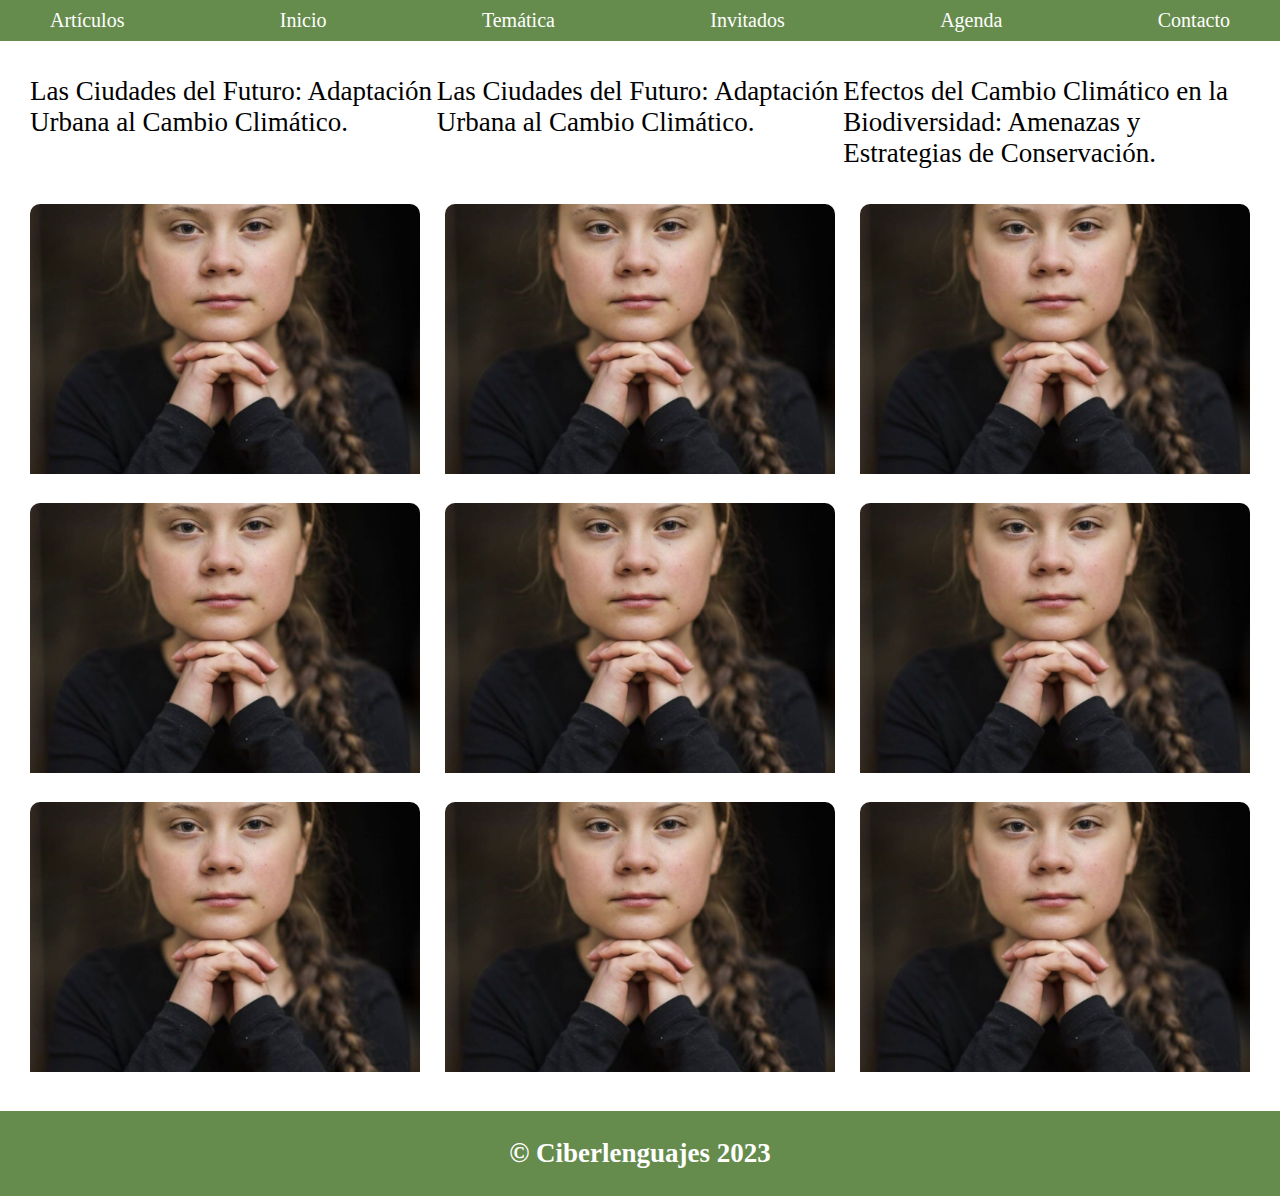
==== articles.html @ 19777c74 "First version" ====
<!DOCTYPE html>
<html lang="en">
  <head>
    <meta charset="UTF-8" />
    <meta name="viewport" content="width=device-width, initial-scale=1.0" />
    <link rel="stylesheet" href="style/style.css" />
    <title>Cambio Climático</title>
  </head>
  <body>
    <header>
      <nav class="navbar">
        <div class="nav__item">
          <a href="articles.html">Artículos</a>
        </div>
        <div class="nav__item">
          <a href="index.html">Inicio</a>
        </div>
        <div class="nav__item">
          <a href="thematic.html">Temática</a>
        </div>
        <div class="nav__item">
          <a href="#">Invitados</a>
        </div>
        <div class="nav__item">
          <a href="#">Agenda</a>
        </div>
        <div class="nav__item">
          <a href="#">Contacto</a>
        </div>
      </nav>
    </header>

    <section class="types">
      <div class="type--item">
        <p>Las Ciudades del Futuro: Adaptación Urbana al Cambio Climático.</p>
      </div>

      <div class="type--item">
        <p>Las Ciudades del Futuro: Adaptación Urbana al Cambio Climático.</p>
      </div>

      <div class="type--item">
        <p>
          Efectos del Cambio Climático en la Biodiversidad: Amenazas y
          Estrategias de Conservación.
        </p>
      </div>
    </section>

    <section class="articles">
      
      <div class="article--item">
        <img class="image" src="/img/Greta Thunberg.jpg" alt="Imagen" />
      </div>

      <div class="article--item">
        <img class="image" src="/img/Greta Thunberg.jpg" alt="Imagen" />
      </div>

      <div class="article--item">
        <img class="image" src="/img/Greta Thunberg.jpg" alt="Imagen" />
      </div>

      <div class="article--item">
        <img class="image" src="/img/Greta Thunberg.jpg" alt="Imagen" />
      </div>

      <div class="article--item">
        <img class="image" src="/img/Greta Thunberg.jpg" alt="Imagen" />
      </div>

      <div class="article--item">
        <img class="image" src="/img/Greta Thunberg.jpg" alt="Imagen" />
      </div>

      <div class="article--item">
        <img class="image" src="/img/Greta Thunberg.jpg" alt="Imagen" />
      </div>

      <div class="article--item">
        <img class="image" src="/img/Greta Thunberg.jpg" alt="Imagen" />
      </div>

      <div class="article--item">
        <img class="image" src="/img/Greta Thunberg.jpg" alt="Imagen" />
      </div>
    </section>
  </body>
  <footer class="footer">
    <p class="footer__title">&copy; Ciberlenguajes 2023</p>
  </footer>
</html>
---- style/style.css ----
* {
    margin: 0;
    padding: 0;
    box-sizing: border-box;

}

.navbar {
    background-color: #668c4d;
    display: flex;
    flex-direction: column;
    align-items: center;
    justify-content: space-between;
    padding: 30px;
}

.navbar a {
    color: white;
    text-decoration: none;
    font-size: 20px;

}

.navbar .nav__item {
    padding: 9px 0;
}

.hero {
    display: flex;
    background-image: url(../img/Fondo\ bosque.jpg);
    height: 350px;
    justify-content: center;
    align-items: center;
}

.card {
    background-color: rgba(102, 140, 77, 0.5);
    color: white;
    text-align: center;
    padding: 45px 25px;
    border-radius: 17px;
}

.events {
    display: flex;
    flex-direction: column;
    align-items: center;
    gap: 40px;
    margin-bottom: 20px;
}

.events img {
    width: 270px;
}

.button__event {
    background-color: #668c4d;
    padding: 21px 7px;
    border-radius: 17px;
    cursor: pointer;

}

.button__item {
    color: white;
    text-decoration: none;
    padding: 17px 20px;
}

.guests {

    display: flex;
    flex-direction: column;
    align-items: center;
    background-color: #FFFFE0;
    gap: 20px;
}

.guest-container {
    margin: 0 auto;
    display: flex;
    flex-direction: column;
    align-items: center;
}

.guest__title {
    font-size: 40px;
    padding: 40px 0;
}

.card__guest {
    width: 370px;
    height: 370px;
    background-color: #ffffff;
    border-radius: 10px;
    box-shadow: 0 2px 4px rgba(0, 0, 0, 0.2);
    margin-bottom: 20px;

}

.image {
    width: 100%;
    height: 270px;
    object-fit: cover;
    border-radius: 10px 10px 0 0;
}

.card__guest--description {

    text-align: center;
    font-size: 18px;
    padding: 10px 0;
}

.footer {
    background-color: #668c4d;
    padding: 27px 0;
}

.footer__title {
    font-weight: 900;
    font-size: 27px;
    text-align: center;
    color: white;
}

@media (min-width: 992px) {
    .navbar {
        flex-direction: row;
        justify-content: space-between;
        padding: 0 50px;
    }

    .events {
        flex-direction: row;
        justify-content: space-evenly;
        padding: 0 50px;
    }

    .guests {
        padding-top: 30px;
        display: grid;
        grid-template-columns: repeat(3, 1fr);
    }

    .guest-container {
        display: grid;
        grid-template-columns: repeat(2, 1fr);
        gap: 20px;
    }
}

.types {
    margin: 0 30px;
    margin-top: 35px;
    font-size: 27px;
    display: grid;
    grid-template-columns: repeat(3, 1fr);
}

.articles{

    margin: 0 30px;
    margin-top: 35px;
    margin-bottom: 35px;
    display: grid;
    grid-template-columns: repeat(3, 1fr);
    grid-template-rows: repeat(3, 1fr);
    gap: 25px;

}
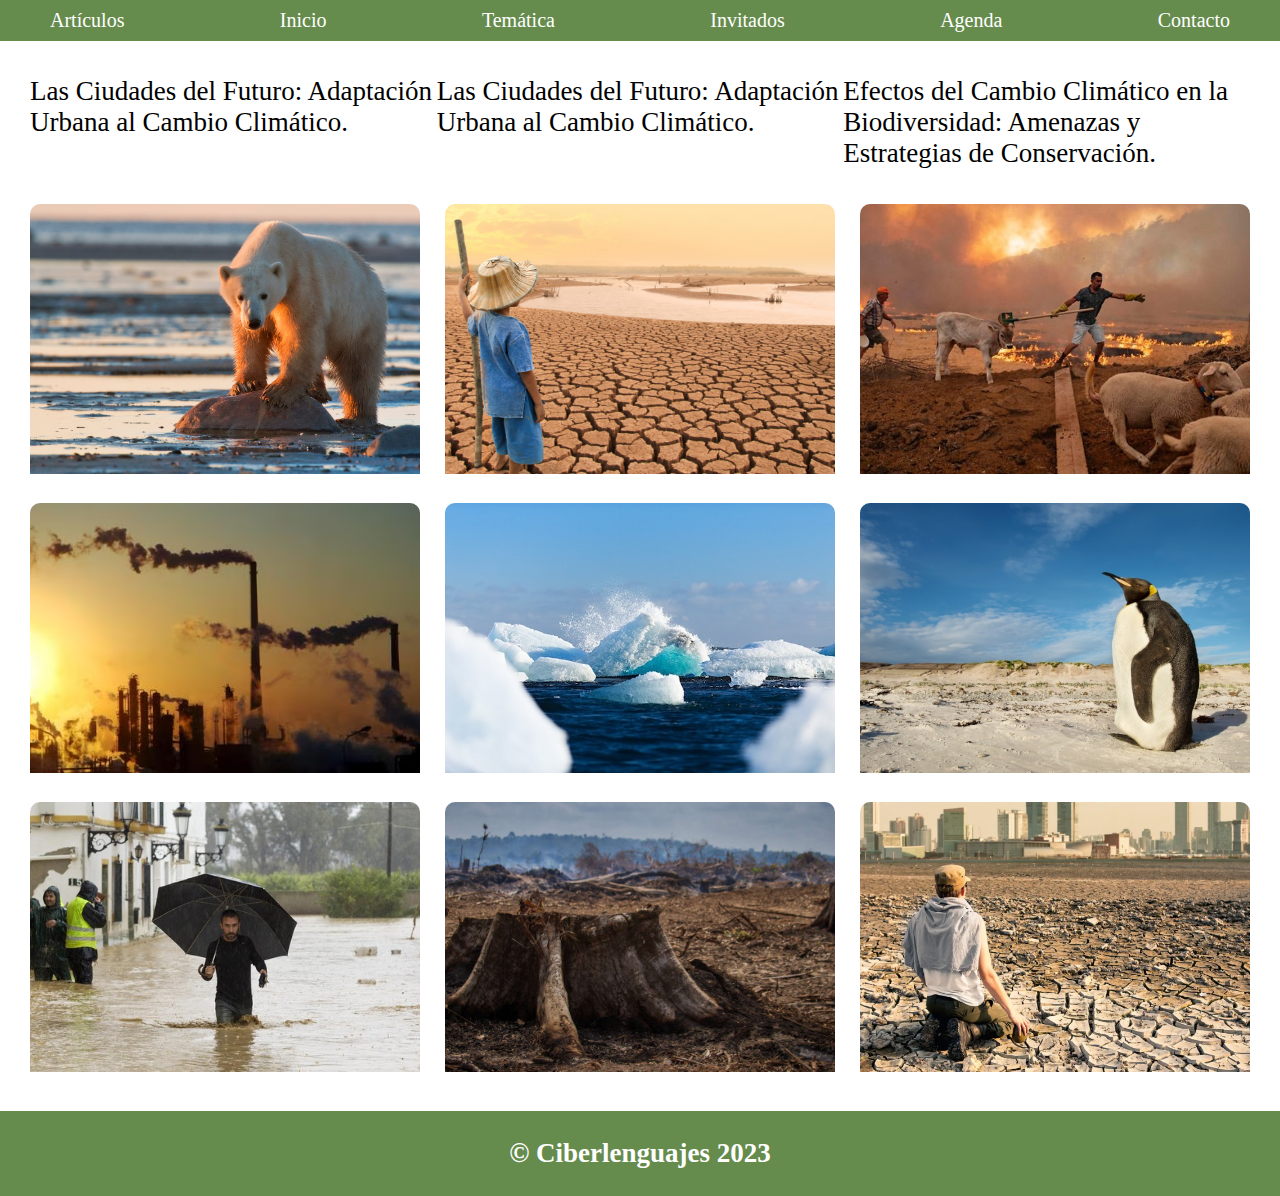
==== commit e82c96fc: "cambio de imagenes" ====
--- a/articles.html
+++ b/articles.html
@@ -50,39 +50,39 @@
     <section class="articles">
       
       <div class="article--item">
-        <img class="image" src="/img/Greta Thunberg.jpg" alt="Imagen" />
+        <img class="image" src="/img/Osopolar.png" alt="Imagen" />
       </div>
 
       <div class="article--item">
-        <img class="image" src="/img/Greta Thunberg.jpg" alt="Imagen" />
+        <img class="image" src="/img/sequia.png" alt="Imagen" />
       </div>
 
       <div class="article--item">
-        <img class="image" src="/img/Greta Thunberg.jpg" alt="Imagen" />
+        <img class="image" src="/img/incendio.png" alt="Imagen" />
       </div>
 
       <div class="article--item">
-        <img class="image" src="/img/Greta Thunberg.jpg" alt="Imagen" />
+        <img class="image" src="/img/contaminacion.png" alt="Imagen" />
       </div>
 
       <div class="article--item">
-        <img class="image" src="/img/Greta Thunberg.jpg" alt="Imagen" />
+        <img class="image" src="/img/derretido.png" alt="Imagen" />
       </div>
 
       <div class="article--item">
-        <img class="image" src="/img/Greta Thunberg.jpg" alt="Imagen" />
+        <img class="image" src="/img/pinguino.png" alt="Imagen" />
       </div>
 
       <div class="article--item">
-        <img class="image" src="/img/Greta Thunberg.jpg" alt="Imagen" />
+        <img class="image" src="/img/lluvia.png" alt="Imagen" />
       </div>
 
       <div class="article--item">
-        <img class="image" src="/img/Greta Thunberg.jpg" alt="Imagen" />
+        <img class="image" src="/img/Tala.png" alt="Imagen" />
       </div>
 
       <div class="article--item">
-        <img class="image" src="/img/Greta Thunberg.jpg" alt="Imagen" />
+        <img class="image" src="/img/hombresequia.png" alt="Imagen" />
       </div>
     </section>
   </body>
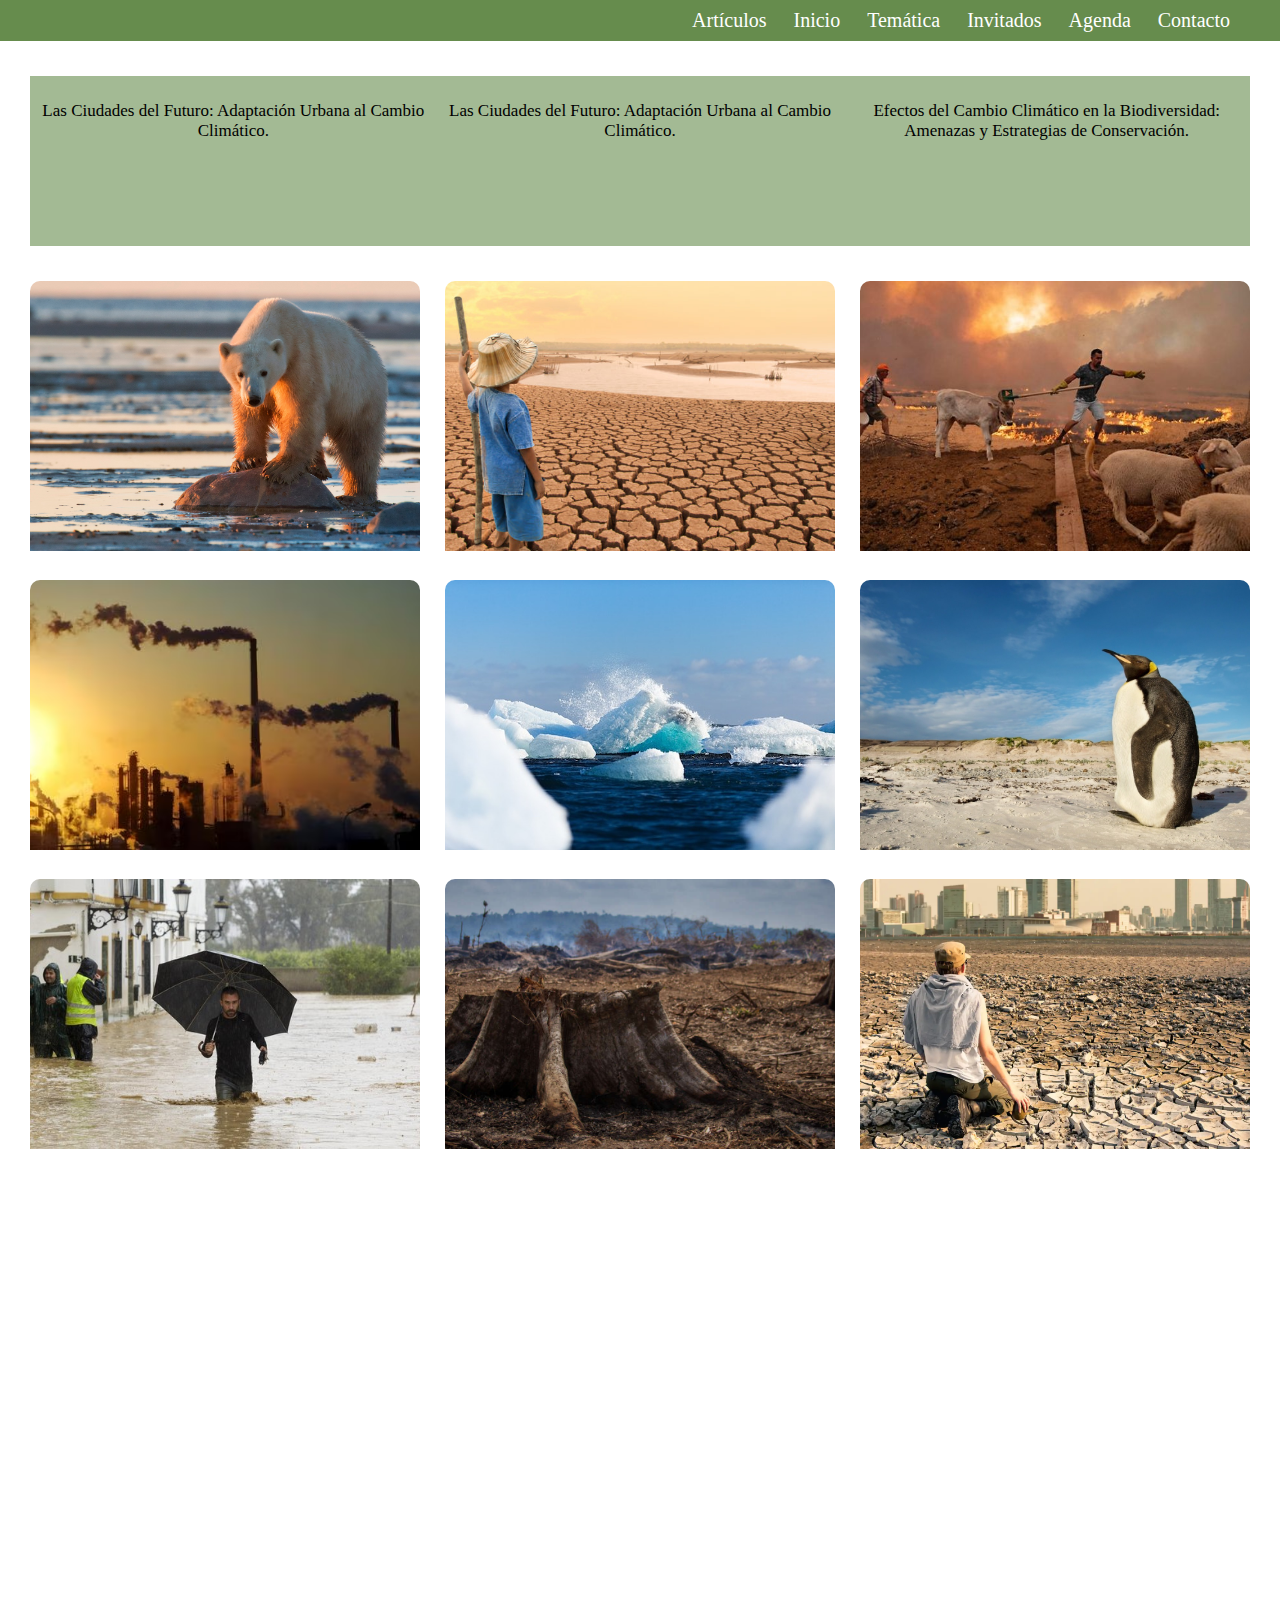
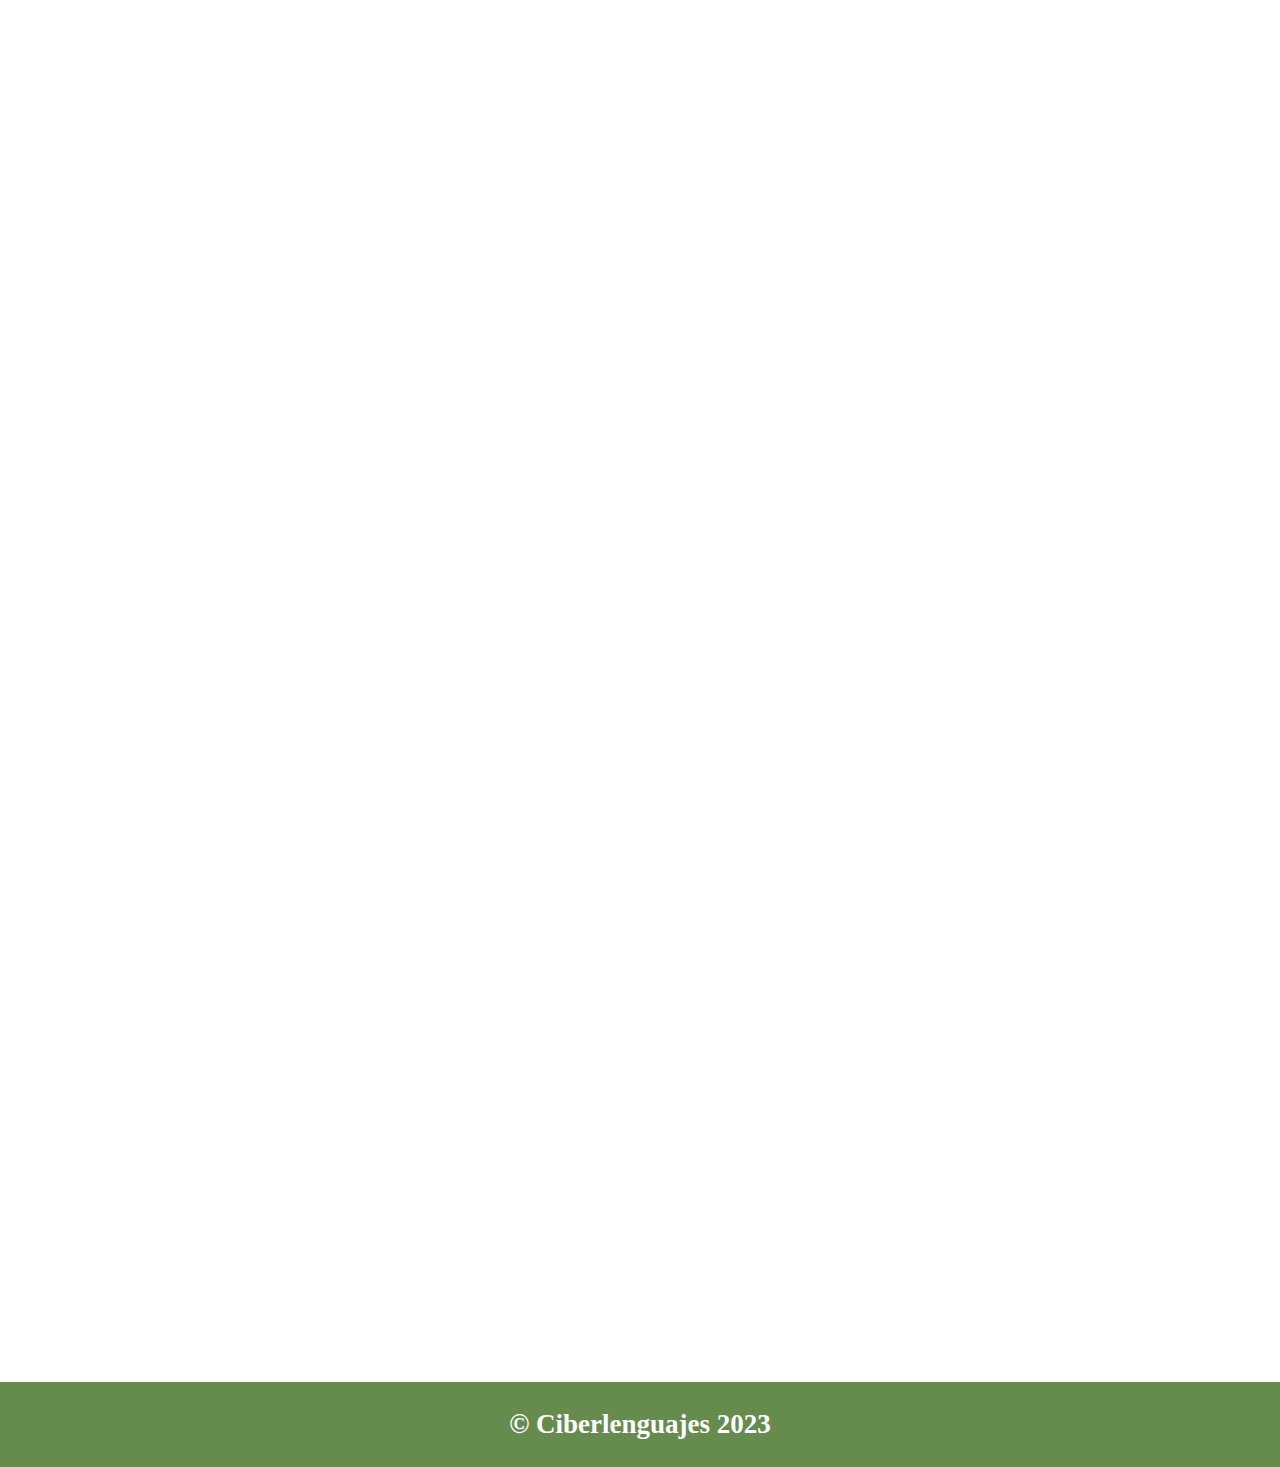
==== commit 4ba68cfb: "fix bugs" ====
--- a/articles.html
+++ b/articles.html
@@ -3,6 +3,7 @@
   <head>
     <meta charset="UTF-8" />
     <meta name="viewport" content="width=device-width, initial-scale=1.0" />
+    <link rel="stylesheet" href="https://cdn.jsdelivr.net/npm/bootstrap-icons@1.11.1/font/bootstrap-icons.css">
     <link rel="stylesheet" href="style/style.css" />
     <title>Cambio Climático</title>
   </head>
@@ -50,39 +51,39 @@
     <section class="articles">
       
       <div class="article--item">
-        <img class="image" src="/img/Osopolar.png" alt="Imagen" />
+        <img class="image" src="img/Osopolar.png" alt="Imagen" />
       </div>
 
       <div class="article--item">
-        <img class="image" src="/img/sequia.png" alt="Imagen" />
+        <img class="image" src="img/sequia.png" alt="Imagen" />
       </div>
 
       <div class="article--item">
-        <img class="image" src="/img/incendio.png" alt="Imagen" />
+        <img class="image" src="img/incendio.png" alt="Imagen" />
       </div>
 
       <div class="article--item">
-        <img class="image" src="/img/contaminacion.png" alt="Imagen" />
+        <img class="image" src="img/contaminacion.png" alt="Imagen" />
       </div>
 
       <div class="article--item">
-        <img class="image" src="/img/derretido.png" alt="Imagen" />
+        <img class="image" src="img/derretido.png" alt="Imagen" />
       </div>
 
       <div class="article--item">
-        <img class="image" src="/img/pinguino.png" alt="Imagen" />
+        <img class="image" src="img/pinguino.png" alt="Imagen" />
       </div>
 
       <div class="article--item">
-        <img class="image" src="/img/lluvia.png" alt="Imagen" />
+        <img class="image" src="img/lluvia.png" alt="Imagen" />
       </div>
 
       <div class="article--item">
-        <img class="image" src="/img/Tala.png" alt="Imagen" />
+        <img class="image" src="img/Tala.png" alt="Imagen" />
       </div>
 
       <div class="article--item">
-        <img class="image" src="/img/hombresequia.png" alt="Imagen" />
+        <img class="image" src="img/hombresequia.png" alt="Imagen" />
       </div>
     </section>
   </body>
--- a/style/style.css
+++ b/style/style.css
@@ -25,6 +25,10 @@
     padding: 9px 0;
 }
 
+.hamburguer{
+width: 30px;
+}
+
 .hero {
     display: flex;
     background-image: url(../img/Fondo\ bosque.jpg);
@@ -47,6 +51,43 @@
     align-items: center;
     gap: 40px;
     margin-bottom: 20px;
+}
+
+.event__item {
+    display: flex;
+    flex-direction: column;
+}
+
+.u-image {
+    margin-bottom: 47px;
+}
+
+.event__item--title {
+    font-size: 30px;
+    margin: 20px;
+    text-align: center;
+    color: #a3ba94;
+}
+
+.event__item--title--ea {
+    color: #000000;
+    text-align: center;
+}
+
+
+.event-item-image-container {
+    display: flex;
+    flex-direction: column;
+    justify-content: center;
+
+}
+
+.event__item--date {
+    font-size: 20px;
+    font-weight: 900;
+    color: #ffffff;
+    background-color: #a3ba94;
+    padding: 25px 17px;
 }
 
 .events img {
@@ -72,7 +113,7 @@
     display: flex;
     flex-direction: column;
     align-items: center;
-    background-color: #FFFFE0;
+    background-image: url(../img/FondoAdo.png);
     gap: 20px;
 }
 
@@ -127,7 +168,8 @@
 @media (min-width: 992px) {
     .navbar {
         flex-direction: row;
-        justify-content: space-between;
+        justify-content: flex-end;
+        gap: 27px;
         padding: 0 50px;
     }
 
@@ -137,6 +179,18 @@
         padding: 0 50px;
     }
 
+    .event-item-image-container {
+        display: flex;
+        flex-direction: row;
+        justify-content: center;
+    }
+
+    .event-item-image-container .onu-image{
+       
+        width: 270px;
+        height: 120px;
+    }
+
     .guests {
         padding-top: 30px;
         display: grid;
@@ -148,25 +202,43 @@
         grid-template-columns: repeat(2, 1fr);
         gap: 20px;
     }
+    .types {
+        margin: 0 30px;
+        margin-top: 35px;
+        font-size: 27px;
+        display: grid;
+        grid-template-columns: repeat(3, 1fr);
+    }
+    .articles {
+
+        margin: 0 30px;
+        margin-top: 35px;
+        margin-bottom: 35px;
+        display: grid;
+        grid-template-columns: repeat(3, 1fr);
+        grid-template-rows: repeat(3, 1fr);
+        gap: 25px;
+    
+    }
 }
 
 .types {
-    margin: 0 30px;
-    margin-top: 35px;
-    font-size: 27px;
-    display: grid;
-    grid-template-columns: repeat(3, 1fr);
-}
-
-.articles{
+    grid-template-rows: repeat(3, 1fr);
+    text-align: center;
+    background-color: #a3ba94;
+    font-size: 17px;
+    padding: 25px 0;
+}
+
+
+
+.articles {
 
     margin: 0 30px;
     margin-top: 35px;
     margin-bottom: 35px;
     display: grid;
-    grid-template-columns: repeat(3, 1fr);
-    grid-template-rows: repeat(3, 1fr);
+    grid-template-rows: repeat(9, 1fr);
     gap: 25px;
 
-}
-
+}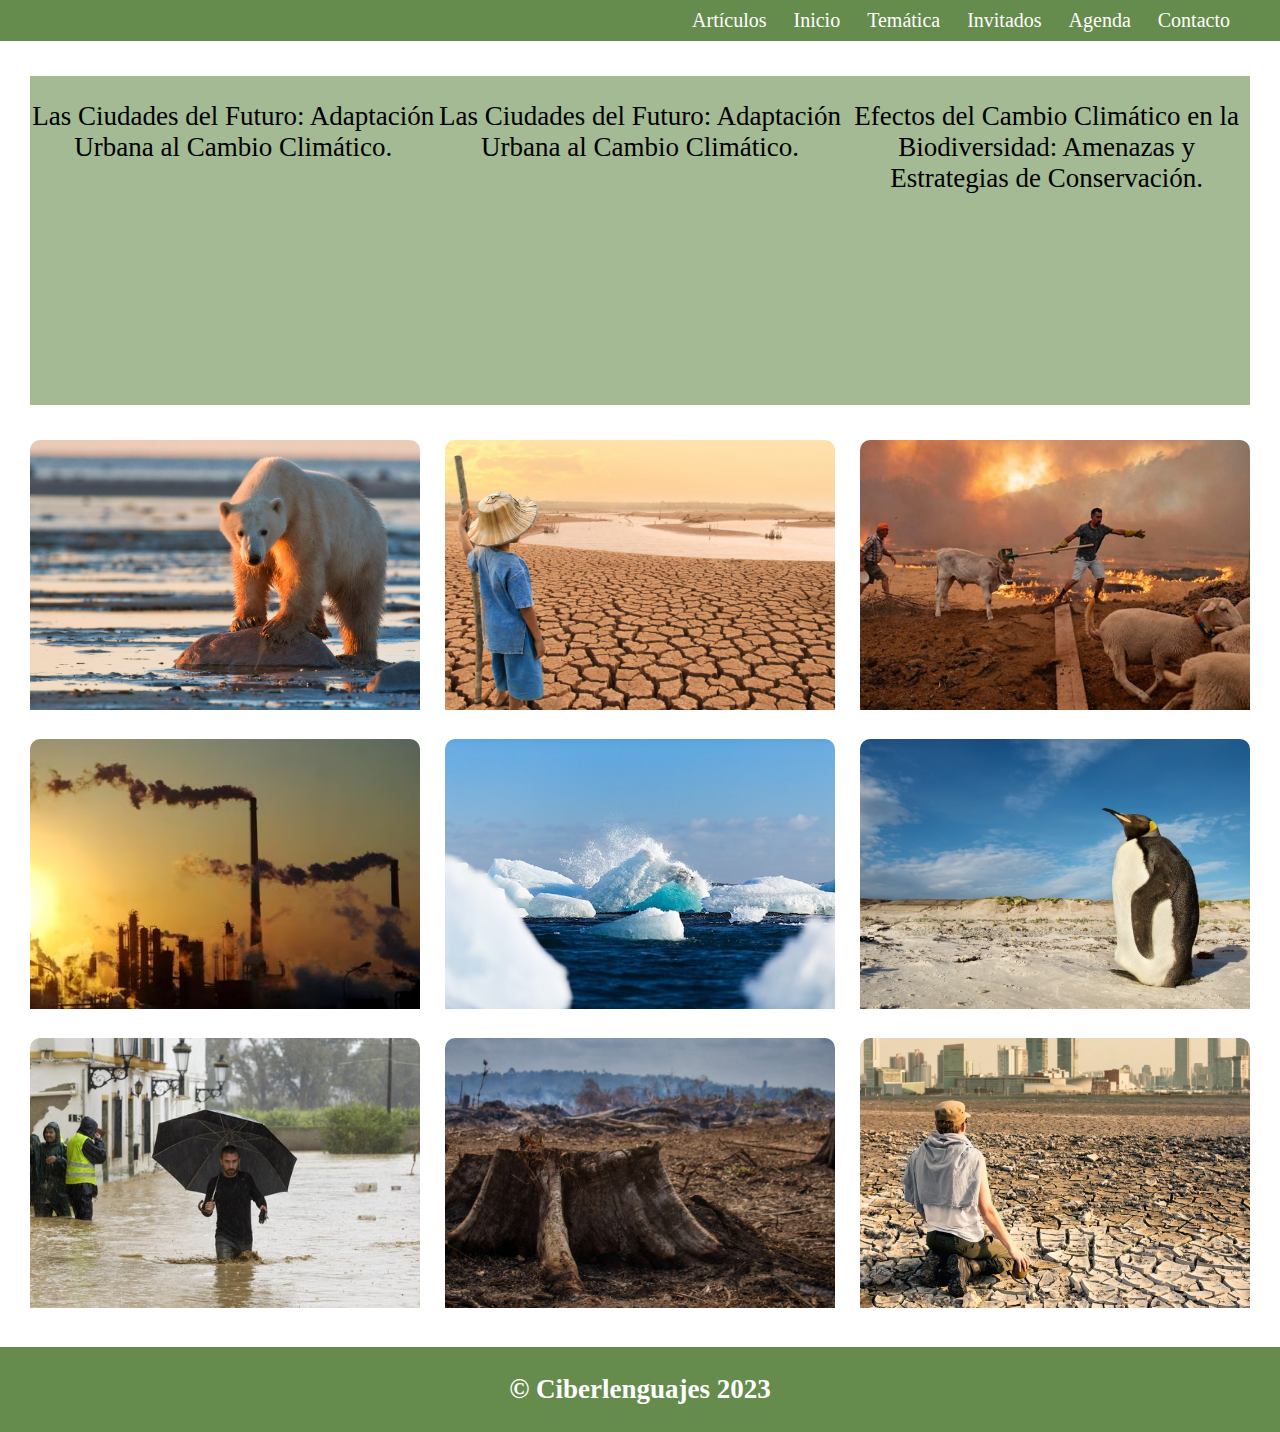
==== commit ac8ca312: "fix article" ====
--- a/articles.html
+++ b/articles.html
@@ -90,4 +90,4 @@
   <footer class="footer">
     <p class="footer__title">&copy; Ciberlenguajes 2023</p>
   </footer>
-</html>
+</html>--- a/style/style.css
+++ b/style/style.css
@@ -165,6 +165,28 @@
     color: white;
 }
 
+
+.types {
+    grid-template-rows: repeat(3, 1fr);
+    text-align: center;
+    background-color: #a3ba94;
+    font-size: 17px;
+    padding: 25px 0;
+}
+
+
+
+.articles {
+
+    margin: 0 30px;
+    margin-top: 35px;
+    margin-bottom: 35px;
+    display: grid;
+    grid-template-rows: repeat(9, 1fr);
+    gap: 25px;
+
+}
+
 @media (min-width: 992px) {
     .navbar {
         flex-direction: row;
@@ -183,6 +205,9 @@
         display: flex;
         flex-direction: row;
         justify-content: center;
+        align-items: center;
+        column-gap: 70px;
+        margin-top: 50px;
     }
 
     .event-item-image-container .onu-image{
@@ -192,9 +217,11 @@
     }
 
     .guests {
-        padding-top: 30px;
+
         display: grid;
-        grid-template-columns: repeat(3, 1fr);
+        grid-template-rows: repeat(1, 1fr);
+        justify-content: center;
+        text-align: center;
     }
 
     .guest-container {
@@ -211,34 +238,9 @@
     }
     .articles {
 
-        margin: 0 30px;
-        margin-top: 35px;
-        margin-bottom: 35px;
-        display: grid;
         grid-template-columns: repeat(3, 1fr);
         grid-template-rows: repeat(3, 1fr);
         gap: 25px;
     
     }
-}
-
-.types {
-    grid-template-rows: repeat(3, 1fr);
-    text-align: center;
-    background-color: #a3ba94;
-    font-size: 17px;
-    padding: 25px 0;
-}
-
-
-
-.articles {
-
-    margin: 0 30px;
-    margin-top: 35px;
-    margin-bottom: 35px;
-    display: grid;
-    grid-template-rows: repeat(9, 1fr);
-    gap: 25px;
-
 }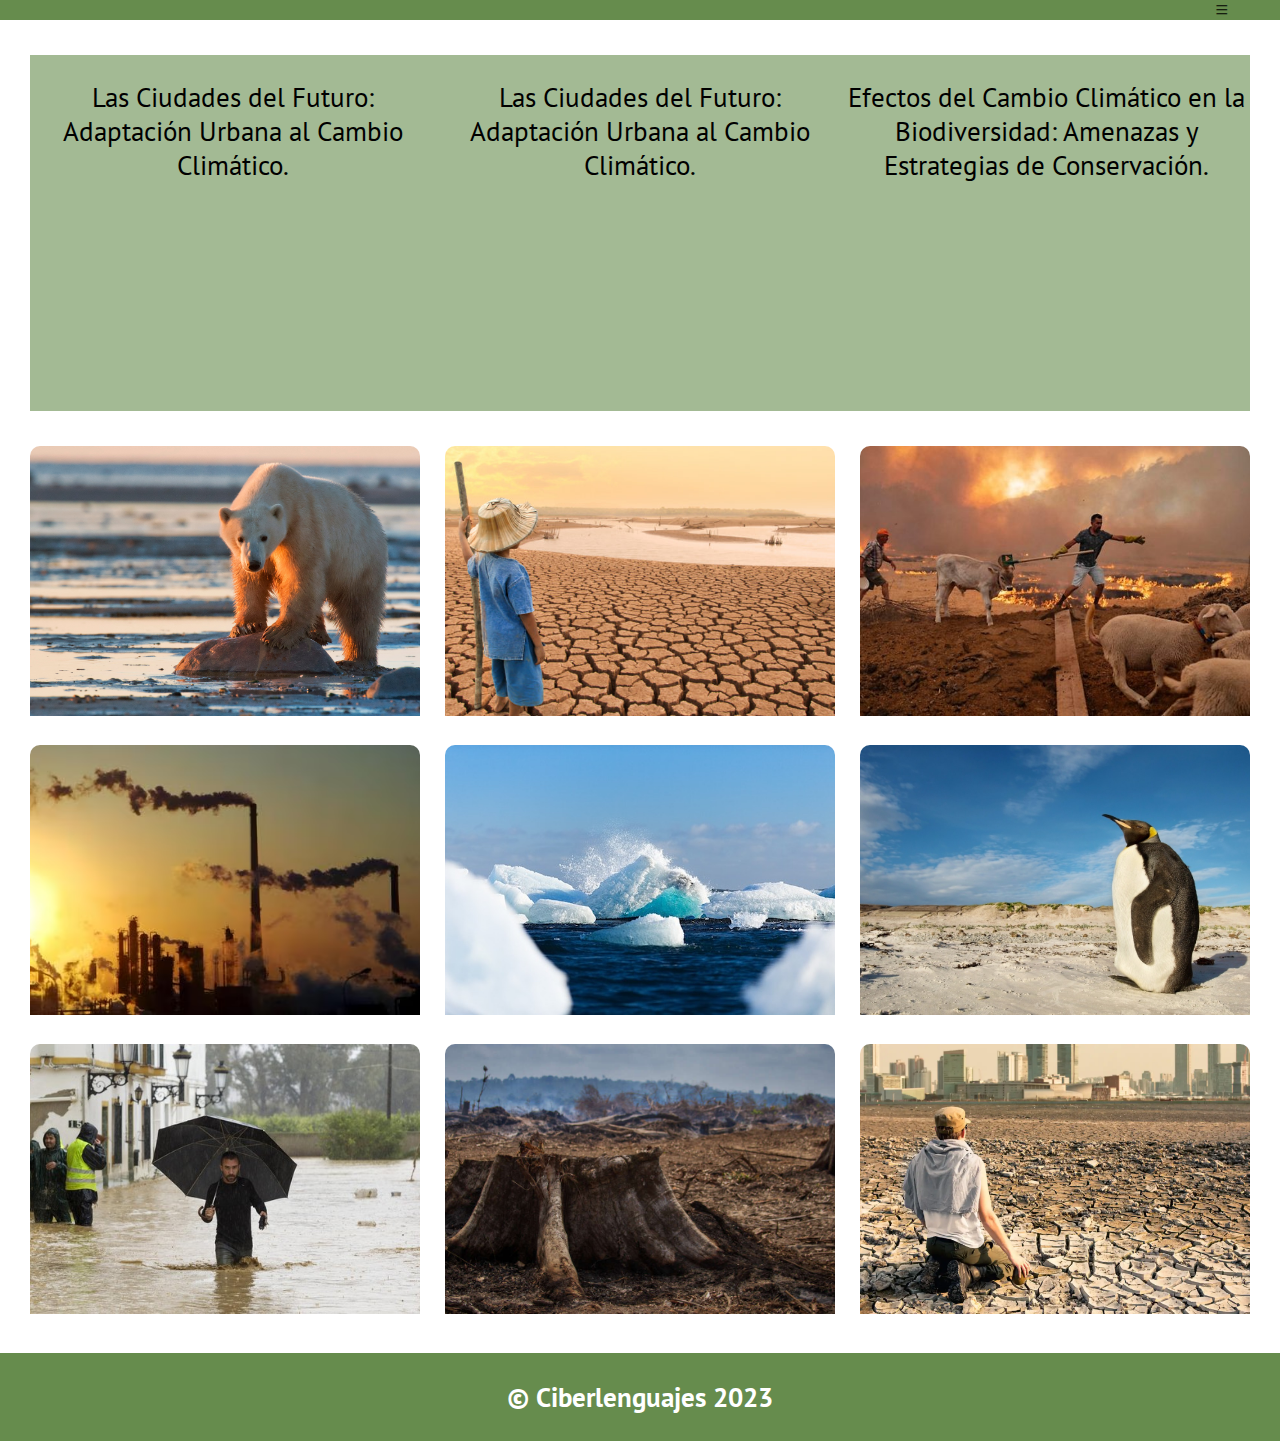
==== commit 671a3ff6: "create haburguer" ====
--- a/articles.html
+++ b/articles.html
@@ -4,29 +4,40 @@
     <meta charset="UTF-8" />
     <meta name="viewport" content="width=device-width, initial-scale=1.0" />
     <link rel="stylesheet" href="https://cdn.jsdelivr.net/npm/bootstrap-icons@1.11.1/font/bootstrap-icons.css">
+    <link rel="preconnect" href="https://fonts.googleapis.com">
+<link rel="preconnect" href="https://fonts.gstatic.com" crossorigin>
+<link href="https://fonts.googleapis.com/css2?family=PT+Sans&display=swap" rel="stylesheet">
     <link rel="stylesheet" href="style/style.css" />
     <title>Cambio Climático</title>
   </head>
   <body>
     <header>
       <nav class="navbar">
-        <div class="nav__item">
-          <a href="articles.html">Artículos</a>
+        <div id="navController" class="navbar-items close">
+          <div class="nav__item">
+            <a href="articles.html">Artículos</a>
+          </div>
+          <div class="nav__item">
+            <a href="index.html">Inicio</a>
+          </div>
+          <div class="nav__item">
+            <a href="thematic.html">Temática</a>
+          </div>
+          <div class="nav__item">
+            <a href="#">Invitados</a>
+          </div>
+          <div class="nav__item">
+            <a href="#">Agenda</a>
+          </div>
+          <div class="nav__item">
+            <a href="#">Contacto</a>
+          </div>
+  
         </div>
-        <div class="nav__item">
-          <a href="index.html">Inicio</a>
-        </div>
-        <div class="nav__item">
-          <a href="thematic.html">Temática</a>
-        </div>
-        <div class="nav__item">
-          <a href="#">Invitados</a>
-        </div>
-        <div class="nav__item">
-          <a href="#">Agenda</a>
-        </div>
-        <div class="nav__item">
-          <a href="#">Contacto</a>
+       
+        <div class="nav__item--hamburguer">
+          <i id="pauli" class="bi bi-list hamburguer"></i>
+          
         </div>
       </nav>
     </header>
@@ -86,6 +97,7 @@
         <img class="image" src="img/hombresequia.png" alt="Imagen" />
       </div>
     </section>
+    <script src="js/index.js"></script>
   </body>
   <footer class="footer">
     <p class="footer__title">&copy; Ciberlenguajes 2023</p>
--- a/style/style.css
+++ b/style/style.css
@@ -4,13 +4,15 @@
     box-sizing: border-box;
 
 }
-
+html{
+    font-family: 'PT Sans', sans-serif; 
+}
 .navbar {
     background-color: #668c4d;
     display: flex;
     flex-direction: column;
-    align-items: center;
-    justify-content: space-between;
+    align-items: flex-end;
+    justify-content: center;
     padding: 30px;
 }
 
@@ -19,6 +21,13 @@
     text-decoration: none;
     font-size: 20px;
 
+}
+.open{
+    visibility: visible;
+}
+
+.close {
+    display: none;
 }
 
 .navbar .nav__item {
@@ -45,6 +54,11 @@
     border-radius: 17px;
 }
 
+.card__title {
+    font-size: 40px;
+    font-weight: 900;
+}
+
 .events {
     display: flex;
     flex-direction: column;
@@ -63,10 +77,11 @@
 }
 
 .event__item--title {
-    font-size: 30px;
+    font-size: 50px;
     margin: 20px;
     text-align: center;
     color: #a3ba94;
+    font-weight: 900;
 }
 
 .event__item--title--ea {
@@ -83,7 +98,7 @@
 }
 
 .event__item--date {
-    font-size: 20px;
+    font-size: 30px;
     font-weight: 900;
     color: #ffffff;
     background-color: #a3ba94;
@@ -96,10 +111,15 @@
 
 .button__event {
     background-color: #668c4d;
-    padding: 21px 7px;
+    padding: 8px 8px;
     border-radius: 17px;
     cursor: pointer;
-
+    font-size: 25px;
+
+}
+
+.button__event:hover {
+background-color: #a3ba94;
 }
 
 .button__item {
@@ -126,7 +146,9 @@
 
 .guest__title {
     font-size: 40px;
-    padding: 40px 0;
+    padding: 20px 25px;
+    background-color: #a3ba94;
+    color: #ffffff;
 }
 
 .card__guest {
@@ -194,6 +216,9 @@
         gap: 27px;
         padding: 0 50px;
     }
+.navController {
+   flex-direction: row;
+}
 
     .events {
         flex-direction: row;
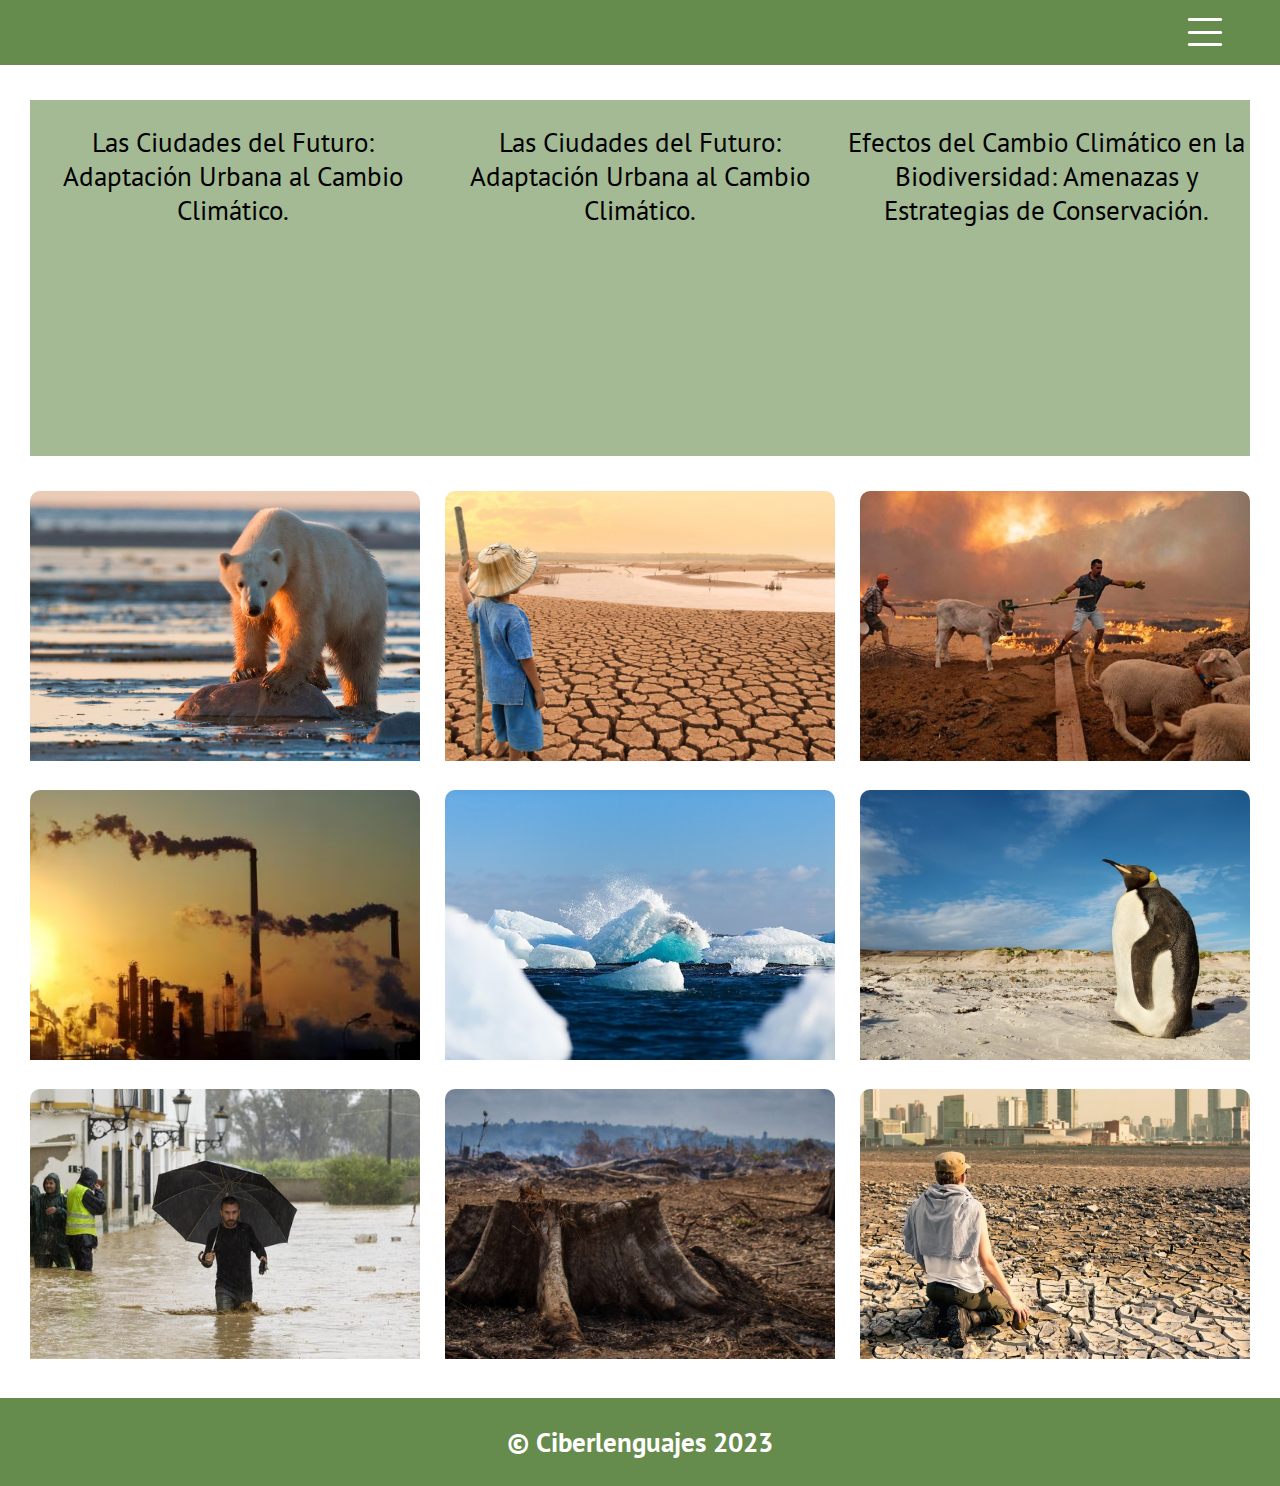
==== commit 70a073f8: "Create tematic screen" ====
--- a/articles.html
+++ b/articles.html
@@ -15,10 +15,10 @@
       <nav class="navbar">
         <div id="navController" class="navbar-items close">
           <div class="nav__item">
-            <a href="articles.html">Artículos</a>
+            <a href="index.html">Inicio</a>
           </div>
           <div class="nav__item">
-            <a href="index.html">Inicio</a>
+            <a href="articles.html">Artículos</a>
           </div>
           <div class="nav__item">
             <a href="thematic.html">Temática</a>
@@ -36,7 +36,7 @@
         </div>
        
         <div class="nav__item--hamburguer">
-          <i id="pauli" class="bi bi-list hamburguer"></i>
+          <i style="font-size: 50px;color: white; " id="pauli" class="bi bi-list hamburguer"></i>
           
         </div>
       </nav>
--- a/style/style.css
+++ b/style/style.css
@@ -41,6 +41,8 @@
 .hero {
     display: flex;
     background-image: url(../img/Fondo\ bosque.jpg);
+    background-repeat: no-repeat;
+    background-size: cover;
     height: 350px;
     justify-content: center;
     align-items: center;
@@ -209,6 +211,46 @@
 
 }
 
+.thematic__item--subtitle {
+    font-size: 20px;
+    font-weight: 900;
+    color: #000000;
+    padding: 25px 17px;
+
+}
+
+.thematic {
+    display: flex;
+    gap: 40px;
+    flex-direction: column;
+    text-align: center;
+    align-content: center;
+    justify-content: center;
+    margin-bottom: 40px;
+
+}
+
+.image__thematic {
+    object-fit: cover;
+width: 270px ;
+height: 270px;
+border-radius: 150px;
+
+}
+.thematic__button__register:hover{
+background-color: #668c4d;
+}
+
+.thematic__button__register {
+    background-color: #a3ba94;
+    padding: 15px 20px;
+    border-radius: 15px;
+    font-weight: 900;
+    text-decoration: none;
+    color: rgb(255, 255, 255);
+font-size: 25px;
+}
+
 @media (min-width: 992px) {
     .navbar {
         flex-direction: row;
@@ -268,4 +310,9 @@
         gap: 25px;
     
     }
+
+    .thematic__item--container {
+        display: flex;
+        justify-content: center;
+    }
 }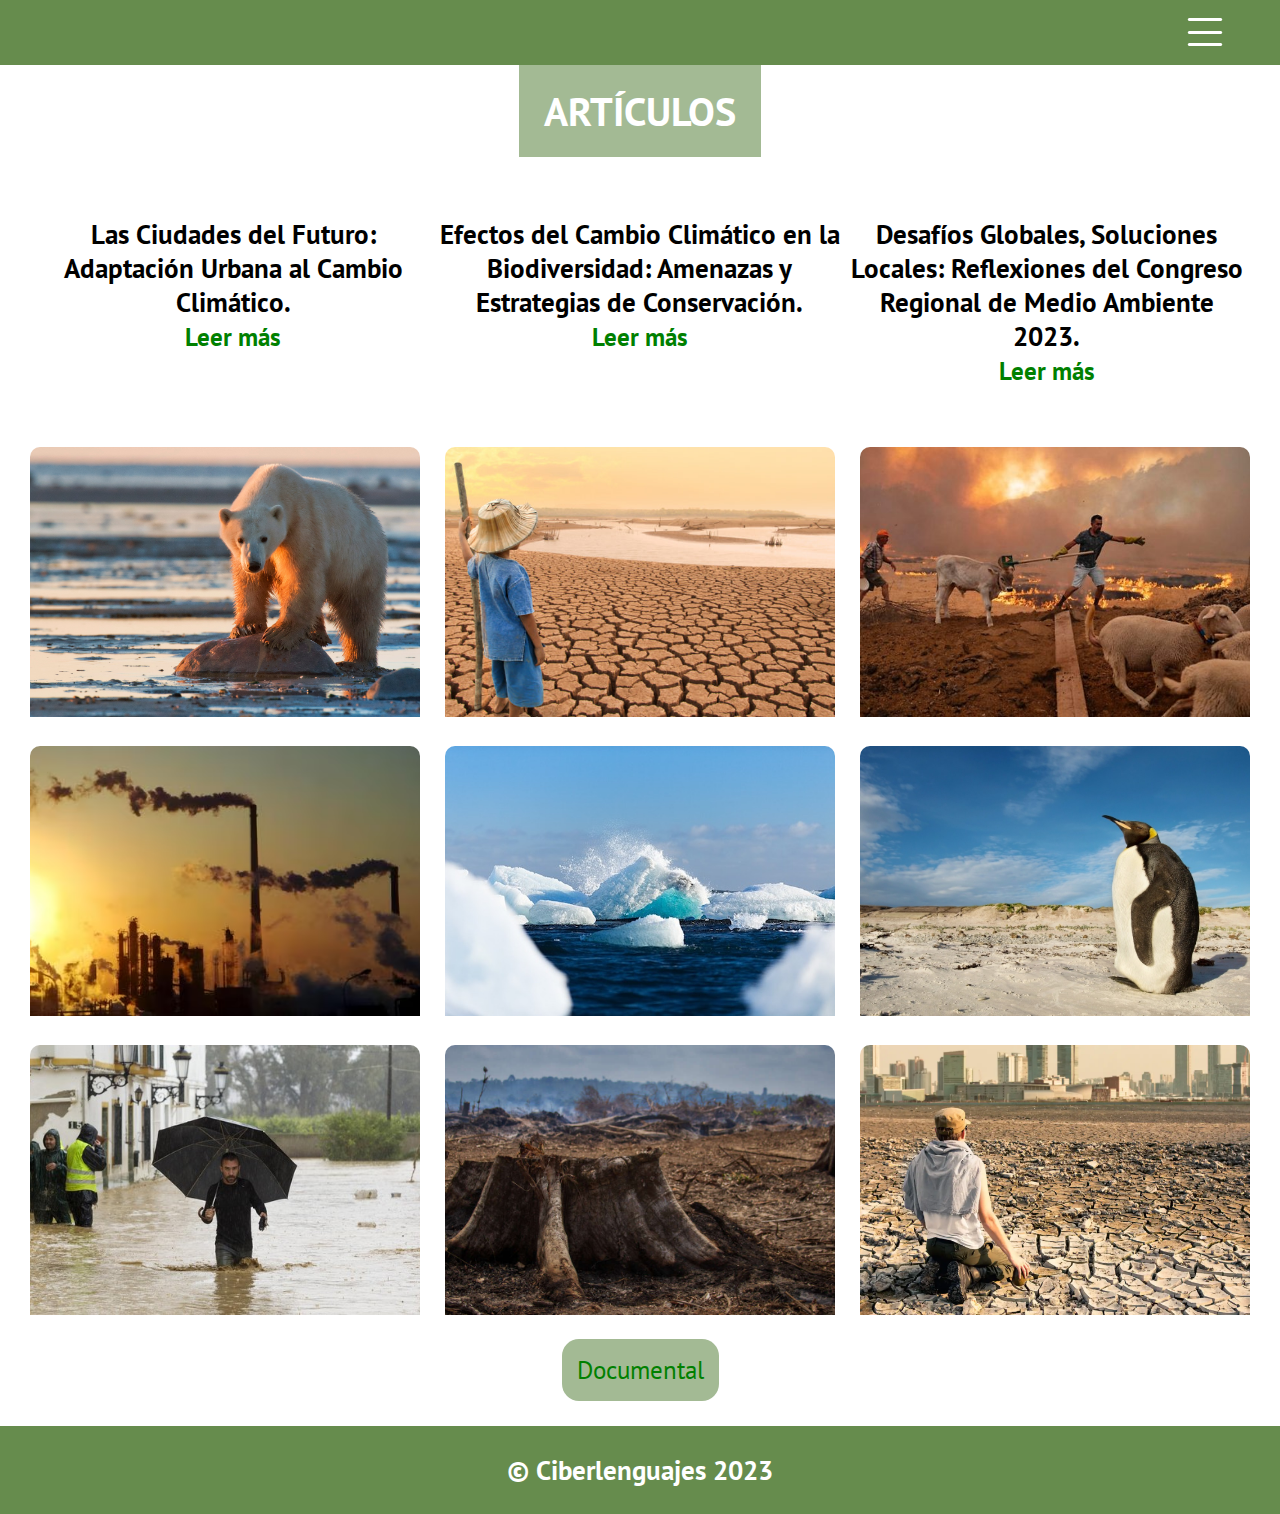
==== commit 185c1b82: "finish" ====
--- a/articles.html
+++ b/articles.html
@@ -3,10 +3,16 @@
   <head>
     <meta charset="UTF-8" />
     <meta name="viewport" content="width=device-width, initial-scale=1.0" />
-    <link rel="stylesheet" href="https://cdn.jsdelivr.net/npm/bootstrap-icons@1.11.1/font/bootstrap-icons.css">
-    <link rel="preconnect" href="https://fonts.googleapis.com">
-<link rel="preconnect" href="https://fonts.gstatic.com" crossorigin>
-<link href="https://fonts.googleapis.com/css2?family=PT+Sans&display=swap" rel="stylesheet">
+    <link
+      rel="stylesheet"
+      href="https://cdn.jsdelivr.net/npm/bootstrap-icons@1.11.1/font/bootstrap-icons.css"
+    />
+    <link rel="preconnect" href="https://fonts.googleapis.com" />
+    <link rel="preconnect" href="https://fonts.gstatic.com" crossorigin />
+    <link
+      href="https://fonts.googleapis.com/css2?family=PT+Sans&display=swap"
+      rel="stylesheet"
+    />
     <link rel="stylesheet" href="style/style.css" />
     <title>Cambio Climático</title>
   </head>
@@ -32,71 +38,95 @@
           <div class="nav__item">
             <a href="#">Contacto</a>
           </div>
-  
         </div>
-       
+
         <div class="nav__item--hamburguer">
-          <i style="font-size: 50px;color: white; " id="pauli" class="bi bi-list hamburguer"></i>
-          
+          <i
+            style="font-size: 50px; color: white"
+            id="pauli"
+            class="bi bi-list hamburguer"
+          ></i>
         </div>
       </nav>
     </header>
 
-    <section class="types">
-      <div class="type--item">
-        <p>Las Ciudades del Futuro: Adaptación Urbana al Cambio Climático.</p>
+    <div class="article__container">
+      <div class="article__item">
+        <h2 class="article__item__title">ARTÍCULOS</h2>
       </div>
 
-      <div class="type--item">
-        <p>Las Ciudades del Futuro: Adaptación Urbana al Cambio Climático.</p>
+      <div class="article__item">
+        <section class="types">
+          <div class="type--item">
+            <p>
+              Las Ciudades del Futuro: Adaptación Urbana al Cambio Climático.
+            </p>
+            <a class="article_button__read" href="https://elpais.com/planeta-futuro/seres-urbanos/2023-10-12/urbanismo-tactico-para-adaptar-las-ciudades-a-la-crisis-climatica.html">Leer más </a>
+          </div>
+
+          <div class="type--item">
+            <p>
+              Efectos del Cambio Climático en la Biodiversidad: Amenazas y Estrategias de Conservación. 
+            </p>
+            <a class="article_button__read" href="https://www.nationalgeographic.com.es/medio-ambiente/principales-amenazas-a-biodiversidad-y-que-plantea-convenio-sobre-diversidad-biologica-para-hacerles-frente_19923">Leer más </a>
+          </div>
+
+          <div class="type--item">
+            <p>
+              Desafíos Globales, Soluciones Locales: Reflexiones del Congreso Regional de Medio Ambiente 2023. 
+            </p>
+            <a class="article_button__read" href="https://www.caf.com/es/conocimiento/visiones/2023/04/ciudades-latinoamericanas-soluciones-locales-para-desafios-globales/">Leer más </a>
+          </div>
+        </section>
       </div>
 
-      <div class="type--item">
-        <p>
-          Efectos del Cambio Climático en la Biodiversidad: Amenazas y
-          Estrategias de Conservación.
-        </p>
-      </div>
-    </section>
+      <div class="article__item">
+        <section class="articles">
+          <div class="article--item">
+            <img class="image" src="img/Osopolar.png" alt="Imagen" />
+          </div>
 
-    <section class="articles">
-      
-      <div class="article--item">
-        <img class="image" src="img/Osopolar.png" alt="Imagen" />
+          <div class="article--item">
+            <img class="image" src="img/sequia.png" alt="Imagen" />
+          </div>
+
+          <div class="article--item">
+            <img class="image" src="img/incendio.png" alt="Imagen" />
+          </div>
+
+          <div class="article--item">
+            <img class="image" src="img/contaminacion.png" alt="Imagen" />
+          </div>
+
+          <div class="article--item">
+            <img class="image" src="img/derretido.png" alt="Imagen" />
+          </div>
+
+          <div class="article--item">
+            <img class="image" src="img/pinguino.png" alt="Imagen" />
+          </div>
+
+          <div class="article--item">
+            <img class="image" src="img/lluvia.png" alt="Imagen" />
+          </div>
+
+          <div class="article--item">
+            <img class="image" src="img/Tala.png" alt="Imagen" />
+          </div>
+
+          <div class="article--item">
+            <img class="image" src="img/hombresequia.png" alt="Imagen" />
+          </div>
+        </section>
       </div>
 
-      <div class="article--item">
-        <img class="image" src="img/sequia.png" alt="Imagen" />
+      <div class="article__item">
+        <a class="article_button__do" href="https://www.youtube.com/watch?v=2HYx8aItmXc">Documental</a>
       </div>
+    </div>
+    <br>
+    <br>
 
-      <div class="article--item">
-        <img class="image" src="img/incendio.png" alt="Imagen" />
-      </div>
-
-      <div class="article--item">
-        <img class="image" src="img/contaminacion.png" alt="Imagen" />
-      </div>
-
-      <div class="article--item">
-        <img class="image" src="img/derretido.png" alt="Imagen" />
-      </div>
-
-      <div class="article--item">
-        <img class="image" src="img/pinguino.png" alt="Imagen" />
-      </div>
-
-      <div class="article--item">
-        <img class="image" src="img/lluvia.png" alt="Imagen" />
-      </div>
-
-      <div class="article--item">
-        <img class="image" src="img/Tala.png" alt="Imagen" />
-      </div>
-
-      <div class="article--item">
-        <img class="image" src="img/hombresequia.png" alt="Imagen" />
-      </div>
-    </section>
     <script src="js/index.js"></script>
   </body>
   <footer class="footer">
--- a/style/style.css
+++ b/style/style.css
@@ -4,9 +4,11 @@
     box-sizing: border-box;
 
 }
-html{
-    font-family: 'PT Sans', sans-serif; 
-}
+
+html {
+    font-family: 'PT Sans', sans-serif;
+}
+
 .navbar {
     background-color: #668c4d;
     display: flex;
@@ -22,7 +24,8 @@
     font-size: 20px;
 
 }
-.open{
+
+.open {
     visibility: visible;
 }
 
@@ -34,8 +37,8 @@
     padding: 9px 0;
 }
 
-.hamburguer{
-width: 30px;
+.hamburguer {
+    width: 30px;
 }
 
 .hero {
@@ -121,7 +124,7 @@
 }
 
 .button__event:hover {
-background-color: #a3ba94;
+    background-color: #a3ba94;
 }
 
 .button__item {
@@ -147,6 +150,13 @@
 }
 
 .guest__title {
+    font-size: 40px;
+    padding: 20px 25px;
+    background-color: #a3ba94;
+    color: #ffffff;
+}
+
+.thematic__item--title {
     font-size: 40px;
     padding: 20px 25px;
     background-color: #a3ba94;
@@ -191,14 +201,17 @@
 
 
 .types {
-    grid-template-rows: repeat(3, 1fr);
-    text-align: center;
-    background-color: #a3ba94;
+    grid-template-rows: repeat(1, 1fr);
+    text-align: center;
     font-size: 17px;
     padding: 25px 0;
 }
 
-
+.type--item {
+    gap: 25px;
+    font-size: 27px;
+    font-weight: 900;
+}
 
 .articles {
 
@@ -211,6 +224,14 @@
 
 }
 
+.article__container {
+    display: flex;
+    flex-direction: column;
+    text-align: center;
+    align-items: center;
+    justify-content: center;
+}
+
 .thematic__item--subtitle {
     font-size: 20px;
     font-weight: 900;
@@ -232,13 +253,14 @@
 
 .image__thematic {
     object-fit: cover;
-width: 270px ;
-height: 270px;
-border-radius: 150px;
-
-}
-.thematic__button__register:hover{
-background-color: #668c4d;
+    width: 270px;
+    height: 270px;
+    border-radius: 150px;
+
+}
+
+.thematic__button__register:hover {
+    background-color: #668c4d;
 }
 
 .thematic__button__register {
@@ -248,7 +270,40 @@
     font-weight: 900;
     text-decoration: none;
     color: rgb(255, 255, 255);
-font-size: 25px;
+    font-size: 25px;
+}
+
+.article__item__title {
+    font-size: 40px;
+    padding: 20px 25px;
+    background-color: #a3ba94;
+    color: #ffffff;
+}
+
+
+.article_button__read {
+    
+    
+    padding: 8px 8px;
+    border-radius: 17px;
+    color: green;
+    cursor: pointer;
+    text-decoration: none;
+    padding: 15px 15px;
+    font-size: 25px;
+    margin-bottom: 50px;
+
+}
+
+.article_button__do{
+    padding: 8px 8px;
+    background-color: #a3ba94;
+    border-radius: 17px;
+    color: green;
+    cursor: pointer;
+    text-decoration: none;
+    padding: 15px 15px;
+    font-size: 25px;
 }
 
 @media (min-width: 992px) {
@@ -258,9 +313,10 @@
         gap: 27px;
         padding: 0 50px;
     }
-.navController {
-   flex-direction: row;
-}
+
+    .navController {
+        flex-direction: row;
+    }
 
     .events {
         flex-direction: row;
@@ -277,8 +333,8 @@
         margin-top: 50px;
     }
 
-    .event-item-image-container .onu-image{
-       
+    .event-item-image-container .onu-image {
+
         width: 270px;
         height: 120px;
     }
@@ -296,6 +352,7 @@
         grid-template-columns: repeat(2, 1fr);
         gap: 20px;
     }
+
     .types {
         margin: 0 30px;
         margin-top: 35px;
@@ -303,16 +360,29 @@
         display: grid;
         grid-template-columns: repeat(3, 1fr);
     }
+
     .articles {
 
         grid-template-columns: repeat(3, 1fr);
         grid-template-rows: repeat(3, 1fr);
         gap: 25px;
-    
+
     }
 
     .thematic__item--container {
         display: flex;
         justify-content: center;
     }
+
+    .article__container {
+        display: flex;
+        flex-direction: column;
+        text-align: center;
+        justify-content: center;
+
+    }
+
+    .article__item__title {
+        align-items: stretch;
+    }
 }